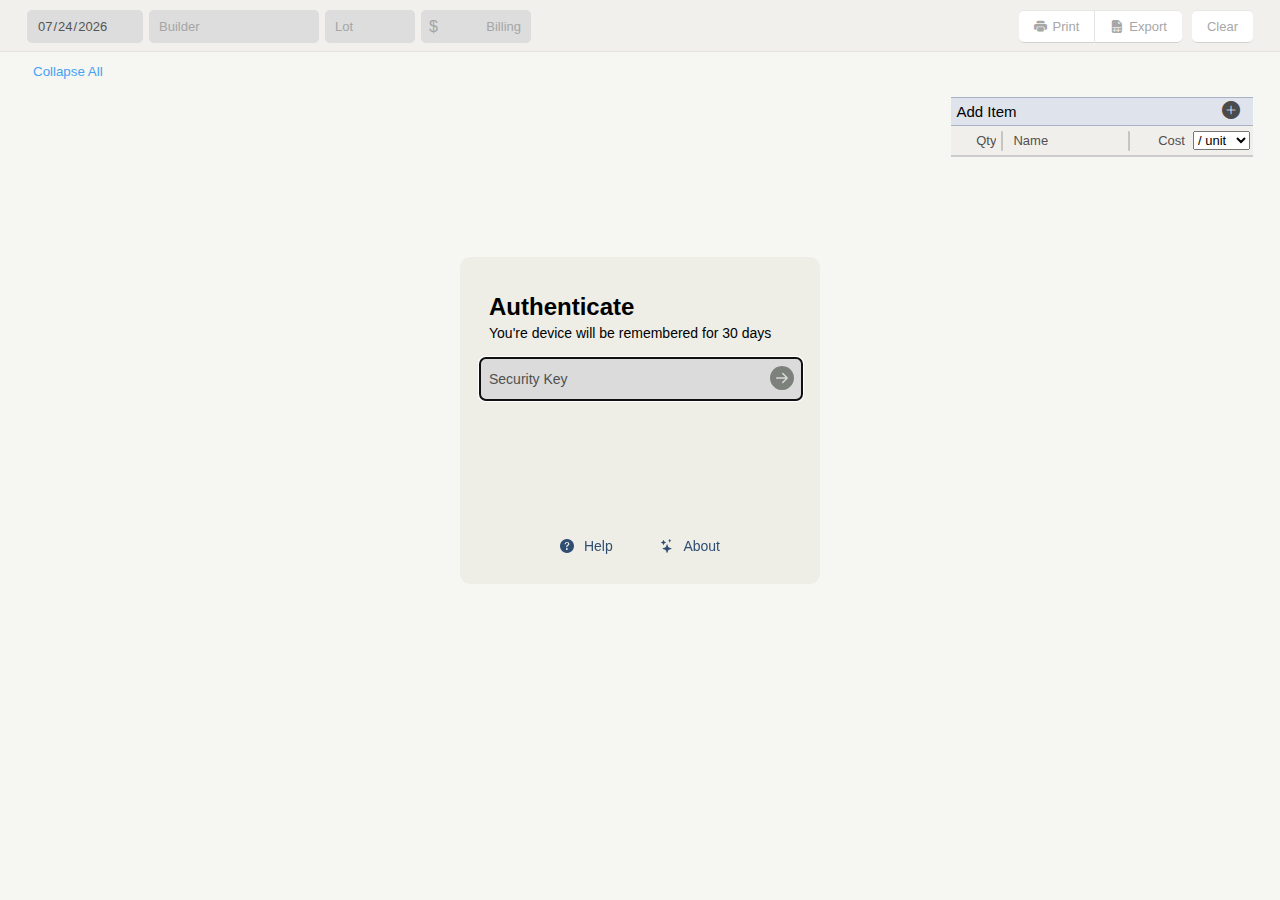
==== index.html @ ebaf76ff "add-item styling improvements" ====
<!DOCTYPE html>
<html lang="en">
<head>
	<!--Site Info-->
	<meta charset="utf-8">
	<title>Dayticket Entry</title>
	<meta name="description" content="Enter in timesheet data then print or export to QuickBooks bill">
	<link rel="canonical" href="https://dayticket.advanceas.com/">
	<!--Appearance-->
	<meta name="viewport" content="width=device-width, initial-scale=1.0, minimum-scale=1.0, maximum-scale=1.0">
	<link rel="stylesheet" type="text/css" href="style.css">
	<link rel="apple-touch-icon" href="https://www.advanceas.com/images/logo.png">
	<link rel="icon" type="image/png" sizes="271x271" href="https://www.advanceas.com/images/logo.png">
	<!-- OpenGraph -->
	<meta property="og:title" content="Advance • Day Ticket Entry">
	<meta property="og:site_name" content="Advance">
	<meta property="og:url" content="https://dayticket.advnaceas.com/">
	<meta property="og:type" content="website">
	<meta property="og:description" content="Enter in timesheet data then print or export to QuickBooks bill">
	<meta property="og:image" content="https://www.advanceas.com/images/logo.png">
</head>
<body>
	<div class="main">
		<div class="toolbar">
			<div class="toolbar-wrapper">
				<div class="toolbar-inputs">
					<div class="input date">
						<input id="date" type="date" placeholder="Builder" value="2021-01-01" min="2021-01-01" max="2050-12-31" disabled/>
					</div>
					<div class="input builder">
						<input id="builder" type="text" placeholder="Builder" disabled/>
					</div>
					<div class="input lot">
						<input id="lot" type="text" placeholder="Lot" disabled/>
					</div>
					<div class="input billing">
						<p>$</p>
						<input id="billing" type="text" placeholder="Billing" onclick="select()" onblur="DATA.formatInput('number', this)" disabled inputmode="decimal"/>
					</div>
				</div>
				<div class="toolbar-buttons">
					<button id='print' onclick="APP.printButton()" disabled><i class="bi bi-printer-fill" ></i>Print</button>
					<button id='export' onclick="APP.exportButton()" disabled><i class="bi bi-file-earmark-spreadsheet-fill"></i>Export</button>
					<button id='clear' onclick="APP.clearButton()" disabled>Clear</button>
				</div>
			</div>
		</div>
		
		<div class="collapseBtn-container">
			<button id="showcollapseBtn" onclick="DRAW.collapseAll()">Collapse All</button>
		</div>
		
		<div class="content-container">
			<div class="column" id="column-1"></div>
			<div class="column" id="column-2"></div>
			<div class="column" id="column-3"></div>
			<div class="column" id="column-4">
				<div class="section-table add-items">
					<div class="add-items-header">
						<h1 class="add-item">Add Item</h1>
						<button><i class="bi bi-plus-circle-fill"></i></button>
					</div>
					<ul class="section-list add-items-list">
						<label><li>
							<div class="item-container-new">
								<input type="number" step="0.01" min="0" class="qty" onclick="select()" inputmode="decimal" placeholder="Qty">
								<div class="input-seperator-pill"></div><input type="text" class="name" onclick="select()" placeholder="Name"><div class="input-seperator-pill"></div><input type="number" step="0.01" min="0" class="cost" onclick="select()" placeholder="Cost">
								<select class="unit-select">
									<optgroup name="Materials" label="Materials">
										<option value="materials">/ unit</option>
										<option value="ft">/ ft</option>
									</optgroup>
									<optgroup name="Labor" label="Labor">
										<option value="labor">/ hr</option>
									</optgroup>
								</select>
							</div>
						</li></label>
					</ul>
				</div>
			</div>
		</div>
		
		<div class="app-controls">
			<div class="js-message">
				<h2><i class="bi bi-exclamation-circle-fill"></i>Enable JavaScript to Use App</h2>
			</div>
			
			<div class="footer">
				<a href="/help"><i class="bi bi-question-circle-fill"></i> Help</a>
				<a href="/about"><i class="bi bi-stars"></i> About</a>
			</div>
		</div>
	</div>
	
	<div class="print">
		<div class="header">
			<div class="builder">
				<p>Builder</p>
				<h3 id="print-builder"></h3>
			</div>
			<div>
				<p>Lot</p>
				<h3 id="print-lot"></h3>
			</div>
			<div>
				<p>Date</p>
				<h3 id="print-date"></h3>
			</div>
		</div>
		
		<h1>Summary</h1>
		<div class="table-subheading">
			<p>Billed</p>
			<p id="print-billed"></p>
		</div>
		<div class="table">
			<div class="table-entry">
				<p class="column-1">Labor</p>
				<p class="column-2" id="print-labor-total"></p>
			</div>
			<div class="table-entry">
				<p class="column-1">Materials (Incl 6% Sales Tax)</p>
				<p class="column-2" id="print-materials-total"></p>
			</div>
			<div class="table-entry total-line">
				<p class="column-1">Total Cost</p>
				<p class="column-2" id="print-total-cost"></p>
			</div>
			<div class="table-entry total-line">
				<p class="column-1">Gross Profit</p>
				<p class="column-2" id="print-gross-perc"></p>
				<p class="column-3" id="print-gross-num"></p>
			</div>
		</div>
		
		<h1>Labor Cost</h1>
		<div class="table-subheading">
			<p class="column-1">Labor</p>
			<p class="column-2">Hours</p>
			<p class="column-3">Cost</p>
		</div>
		<div class="table" id="print-labor-table"></div>
		
		<h1>Material Cost</h1>
		<div class="table-subheading">
			<p class="column-1">Product</p>
			<p class="column-2">Qty</p>
			<p class="column-3">Cost</p>
		</div>
		<div class="table" id="print-materials-table"></div>
	</div>
	
	<script type="text/javascript" src="app.js"></script>
</body>
</html>
---- style.css ----
@import url('https://rsms.me/inter/inter.css');
@import url("https://cdn.jsdelivr.net/npm/bootstrap-icons@1.5.0/font/bootstrap-icons.css");
html, button, input, select, textarea {
	font-family: 'Inter', sans-serif;
}
@supports (font-variation-settings: normal) {
	html, button, input, select, textarea {
		font-family: 'Inter var', sans-serif;
	}
}
:root {
	--max-width: 1250px;
}
body {
	margin: 0;
	background-color: #f6f6f3;
	-webkit-print-color-adjust: exact !important;
	color-adjust: exact !important;
}
.print {
	display: none;
}

.toolbar, .toolbar-inputs, .toolbar-buttons {
	display: flex;
}
.toolbar-buttons {
	justify-content: flex-end;
	flex: 1 1 auto;
}

.toolbar {
	justify-content: space-between;
	flex-wrap: wrap-reverse;
	padding: 10px 0 0;
	margin: 0px 0 10px 0;
	
	background-color: #f1f0ec;
	border-bottom: 1.5px solid #e4e3dd;
	//border-top: 1.5px solid #f0f0f0;
}
.toolbar-wrapper {
	width: 100%;
	max-width: var(--max-width);
	margin: auto;
	display: flex;
	justify-content: space-between;
	flex-wrap: wrap-reverse;
}
.toolbar-wrapper > div {
	margin: 0 12px 8px;
}
.input {
	height: 33px;
	width: 170px;
	display: flex;
	align-items: center;
	margin-right: 6px;
	
	background-color: #dddddd;
	border-radius: 5px;
}
.billing {
	width: 110px;
}
.lot {
	width: 90px;
}
.date {
	width: auto;
}
.toolbar input {
	box-sizing: border-box;
	padding: 0 10px 0 10px;
	height: 100%;
	width: 100%;
	
	background-color: transparent;
	border: none;
	border-radius: 5px;
	font-size: 13px;
	font-weight: 500;
}
::placeholder {
	color: #505050;
	font-weight: 400;
}
input::-webkit-outer-spin-button,
input::-webkit-inner-spin-button {
	-webkit-appearance: none;
}

.input p {
	width: 20px;
	padding-left: 8px;
	text-align: left;
}
#billing {
	margin-left: -28px;
	text-align: right;
}

.toolbar-buttons button, .auth button {
	padding: 0 15px;
	height: 33px;
	margin-left: 10px;
	
	font-size: 13px;
	font-weight: 500;
	border: none;
	border-radius: 5px;
	background-color: #ffffff;
	border-top: 1px solid #e7e7e7;
	border-bottom: 1px solid #d1d1d1;
	cursor: pointer;
}
.toolbar-buttons button:hover {
	background-color: #f6f6f6;
	border-top: 1px solid #e7e7e7;
	border-bottom: 1px solid #cfcfcf;
}
.toolbar-buttons button:active {
	color: #787878;
}

.toolbar input:disabled::placeholder, .input p {
	color: #a5a5a5;
}
.toolbar-buttons button:disabled {
	color: #a7a7a7;
	cursor: default;
}
.toolbar-buttons button:disabled:hover {
	background-color: #ffffff;
	border-top: 1px solid #e7e7e7;
	border-bottom: 1px solid #d1d1d1;

}
#print {
	margin-right: 0;
	border-radius: 5px 0 0 5px;
	border-right: 1px solid #e5e5e5;
}
#export {
	margin-left: 0;
	border-radius: 0 5px 5px 0;
}
i {
	margin-right: 6px;
}


.collapseBtn-container {
	margin: 1px auto;
	width: calc(100% - 24px);
	max-width: calc(var(--max-width) - 24px);
	//background-color: red;
}
.collapseBtn-container button {
	background-color: transparent;
	border: none;
	color: #47a2ef;
	cursor: pointer;
}


.content-container {
	margin: 17px auto;
	display: flex;
	flex-wrap: wrap;
	justify-content: space-between;
	width: calc(100% - 24px);
	max-width: calc(var(--max-width) - 24px);
}
.column {
	width: calc(25% - 5px);
}
.section-table {
	width: 100%;
	background-color: #e8e7df;
	border-bottom: 1.5px solid #cccccc;
	margin-bottom: 10px;
}

.section-table h1 {
	font-size: 15px;
	font-weight: 400;
	background-color: #E5EDF1;
	border-bottom: 1px solid #A9C5D4;
	border-top: 1.5px solid #A9C5D4; 
	padding: 5px 5px;
	margin: 0;
}
.section-table h1.labor {
	border-bottom: 1px solid #9fbeb9;
	border-top: 1.5px solid #9fbeb9;
	background-color: #deece9;
}
.section-table button {
	padding: 0;
	background-color: transparent;
	border: none;
	width: auto;
	height: auto;
	cursor: pointer;
}
.section-table button:active {
	color: #777792;
}

.section-table ul {
	list-style: none;
	list-style-type: none;
	padding: 0;
	margin: 0;
}
.section-table li {
	display: flex;
	//align-items: center;
	border-bottom: 1px solid #cccccc;
	font-size: 13px;
}

.section-table input {
	position: relative;
	box-sizing: border-box;
	padding: 0 5px 0 10px;
	margin-right: 5px;
	height: 100%;
	min-height: 29px;
	width: 60px;
	
	background-color: #f0efeb;
	border-radius: 0;
	border: none;
	text-align: right;
	color: #3b6eb7;
	font-size: 13px;
	font-weight: 500;
}
.content-container input::-webkit-outer-spin-button,
.content-container input::-webkit-inner-spin-button {
  -webkit-appearance: none;
  margin: 0;
}
.content-container input[type=number] {
  -moz-appearance: textfield;
}
.section-table input:focus {
	background-color: #f6f5f0;
	z-index: 2;
}
.section-table input:invalid {
	background-color: #fee9e6;
	color: #d0434d;
}

.section-table p {
	padding: 5px 5px 3px 0;
	margin: 0;
}


.add-items-header {
	display: flex;
	justify-content: space-between;
	border-bottom: 1px solid #a9b1c6;
	border-top: 1.5px solid #a9b1c6;
	background-color: #dee3ec;
}
.add-items-header button {
	font-size: 18px;
	margin-right: 7px;
	padding-left: 1px;
	color: #4b4b4b;
}
.add-items-header button:hover {
	color: #181818;
}
.add-items-header button:active {
	color: #969696;
}
.input-seperator-pill {
	width: 2px;
	height: 20px;
	background-color: #c7c5bf;
	border-radius: 1px;
	display: inline-block;
}
.add-items-list input {
	margin: 0;
}
.unit-select {
	width: 57px;
	//height: 23px;
	margin-left: 3px;
	font-size: 13px;
	//background-color: #0452b1;
}
.item-container-new {
	display: flex;
	align-items: center;
	justify-content: space-between;
	background-color: #f0efeb;
	overflow-x: auto;
	width: 100%;
	padding-right: 3px;
}
.add-items-list input.qty {
	width: 50px;
}
.add-items-list input.cost {
	width: 60px;
	color: #000;
}
input.name {
	text-align: left;
	flex: 1;
	width: 80px;
	color: #000;
}
.section-table h1.add-item {
	background-color: transparent;
	border: none;
}
.new-item-buttons {
	display: flex;
	width: 50%;
	margin: 5px auto;
	justify-content: space-between;
}
.new-item-buttons button {
	font-size: 14px;
	font-weight: 400;
	padding: 5px 10px;
	border-radius: 5px;
	background-color: #ffffff;
	border-top: 1px solid #e5e0d9;
	border-bottom: 1px solid #bbbbbb;
	cursor: pointer;
}
.new-item-buttons button:disabled {
	color: #a7a7a7;
	cursor: default;
}




.app-controls {
	margin: 90px auto 60px;
	width: 360px;
	padding: 9px 0px 10px;
	background-color: #eeede6;
	border-radius: 10px;
}
.auth-container {
	margin-bottom: 130px;
}
.auth-container h2 {
	text-align: left;
	margin: 27px 29px 4px;
}
.auth-container p {
	margin: 0 29px 17px;
	font-size: 14px;
}
.new-auth {
	width: 320px;
	height: 42px;
	margin-left: 20px;
	margin-right: 20px;
	display: flex;
	align-items: center;
}
.new-auth input {
	background-color: #dbdbdb;
	border: none;
	height: 42px;
	width: 320px;
	border-radius: 6px;
	font-weight: 500;
	font-size: 14px;
	padding: 0 9px;
	margin-right: -40px;
}
.new-auth button {
	background-color: transparent;
	width: 40px;
	border: none;
	cursor: pointer;
	font-size: 24px;
	color: #0EBB0D;
	margin: 0;
	padding: 0;
	text-align: right;
}
.new-auth button:hover {
	color: #16a215;
}
.new-auth button:active {
	color: #4ccd4b;
}
.new-auth button:disabled {
	color: #7c827b;
	cursor: text;
}
#auth-help {
	margin: 7px 29px 0;
	font-size: 14px;
	color: #f59706;
}

.js-message {
	margin: 90px 0;
}
.js-message h2 {
	font-size: 18px;
	text-align: center;
	color: #f59706;
}

.app-status {
	width: 70%;
	margin: 10px auto 15px auto;
	
	border-bottom: 1px solid #c5c5bf;
}
.app-status h2 {
	font-size: 15px;
	text-align: center;
	color: #19b851;
}
.app-status a {
	font-weight: 500;
	color: #47a2ef;
}


.footer {
	width: 180px;
	display: flex;
	justify-content: space-between;
	margin: 12px auto;
}
.footer a {
	padding: 8px 10px;
	border-radius: 5px;
	font-size: 14px;
	font-weight: 500;
	color: #304e74;
	text-decoration: none;
}
.footer a:hover {
	color: #2a6bbc;
	background-color: #e3dfd4;
}


@media print {
	.main {
		display: none;
	}
	.print {
		display: block;
	}
	
	body {
		-webkit-print-color-adjust: exact !important;
		color-adjust: exact !important;
		background-color: transparent;
	}
	.print {
		width: 5in;
		margin: 8pt auto;
	}
	.print p, .print h3, .print h1 {
		margin: 0;
	}
	.print .header {
		display: flex;
		justify-content: space-between;
		width: 3.3in;
		margin-bottom: 8pt;
	}
	.print .builder {
		width: 1.2in;
	}
	.print .header p {
		font-size: 10pt;
		font-weight: 500;
		color: #3a3a3a;
	}
	.print .header h3 {
		font-size: 12pt;
		font-weight: 600;
	}
	
	.print h1 {
		padding: 5pt 0 3pt 4pt;
		font-size: 11pt;
		font-weight: 600;
		background-color: #232323;
		color: #ffffff;
	}
	.print .table-subheading {
		display: flex;
		justify-content: space-between;
		padding: 2pt 4pt;
		background-color: #dcdcdc;
		border-bottom: 1px solid #adadad;
		font-weight: 500;
		font-size: 10pt;
	}
	
	.print .table {
		margin-bottom: 7pt;
	}
	.print .table-entry {
		display: flex;
		justify-content: space-between;
		padding: 2pt 4pt;
		font-size: 10pt;
	}
	.print .total-line {
		border-top: 2px solid #636363;
		font-weight: 600;
	}
	.print .column-1 {
		width: 3in;
	}
	.print .column-2 {
		width: 0.75in;
		text-align: right;
	}
	.print .column-3 {
		width: 1.25in;
		text-align: right;
	}
	
	#print-labor-table .table-entry:nth-child(even) {
		background-color: #f0f0f0;
	}
	#print-materials-table .table-entry:nth-child(even) {
		background-color: #f0f0f0;
	}
}


@media (max-width: 800px) {
	.toolbar {
		flex-direction: column;
	}
	.toolbar-inputs {
		//flex-direction: column;
		flex-wrap: wrap;
		justify-content: space-between;
		width: 100%;
	}
	.input {
		width: calc(50% - 2px);
		margin-right: 0;
		margin-bottom: 5px;
	}
	.content-container {
		flex-direction: column;
	}
	.column {
		width: 100%;
	}
}
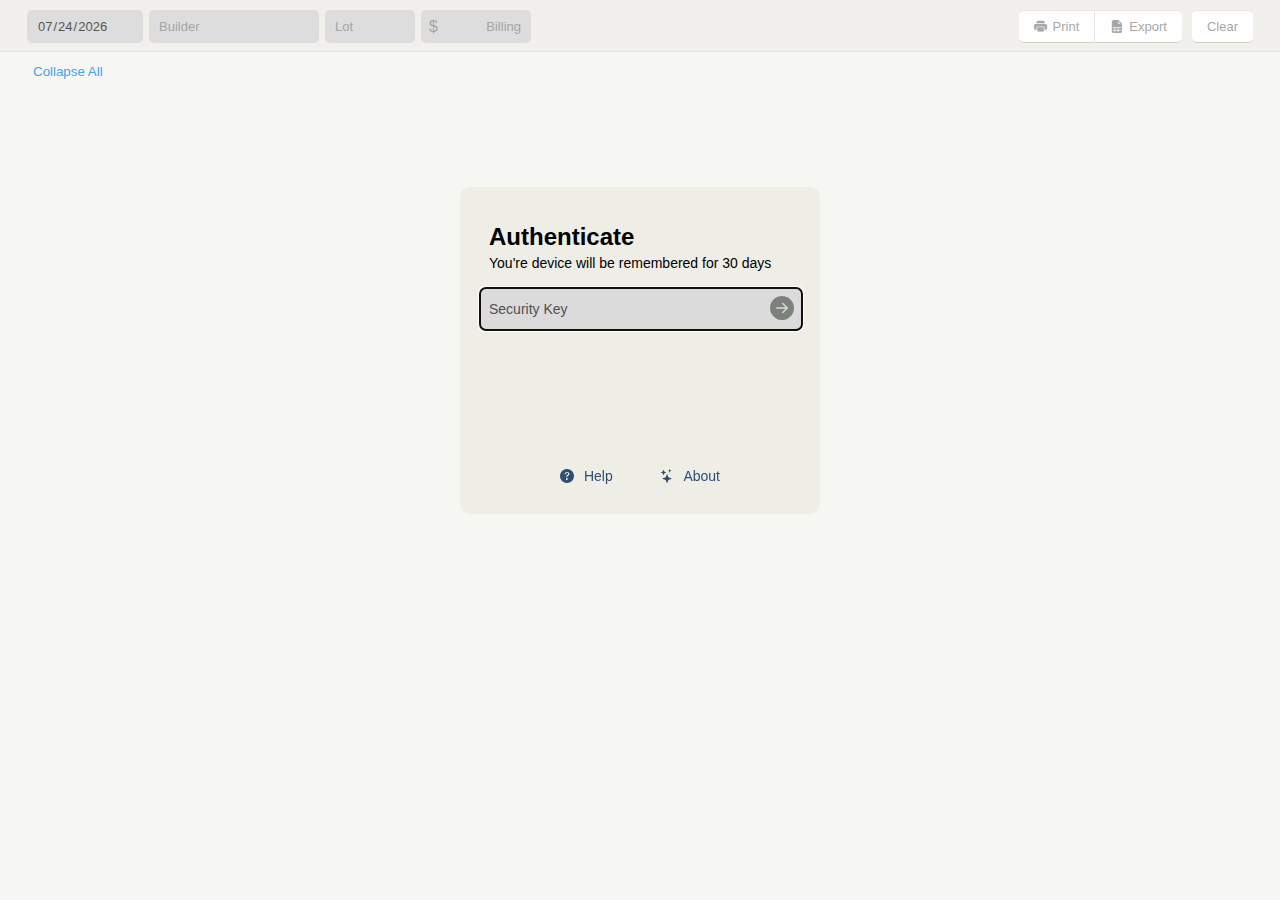
==== commit 7a9298da: "Add Item section UI" ====
--- a/index.html
+++ b/index.html
@@ -57,8 +57,8 @@
 			<div class="column" id="column-4">
 				<div class="section-table add-items">
 					<div class="add-items-header">
-						<h1 class="add-item">Add Item</h1>
-						<button><i class="bi bi-plus-circle-fill"></i></button>
+						<button><h1 class="add-item"><i class="bi bi-plus-circle-fill"></i>Add Item</h1></button>
+						<p>Edit</p>
 					</div>
 					<ul class="section-list add-items-list">
 						<label><li>
--- a/style.css
+++ b/style.css
@@ -261,6 +261,9 @@
 }
 
 
+.add-items {
+	display: none;
+}
 .add-items-header {
 	display: flex;
 	justify-content: space-between;
@@ -269,10 +272,10 @@
 	background-color: #dee3ec;
 }
 .add-items-header button {
-	font-size: 18px;
-	margin-right: 7px;
+	font-size: 16px;
+	//margin-right: 7px;
 	padding-left: 1px;
-	color: #4b4b4b;
+	color: #373737;
 }
 .add-items-header button:hover {
 	color: #181818;
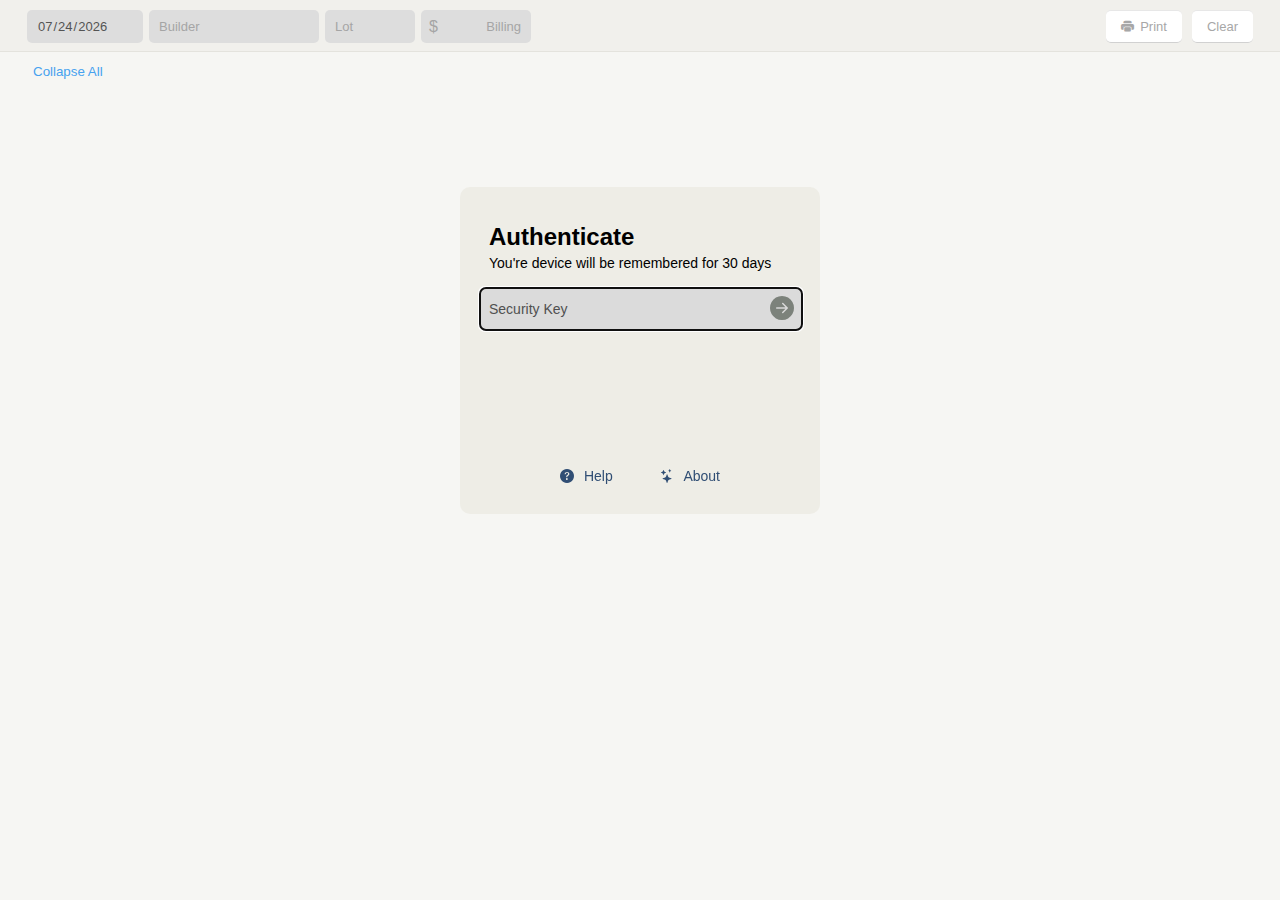
==== commit 5284ffd1: "Adds demo mode, removes export button" ====
--- a/index.html
+++ b/index.html
@@ -40,7 +40,7 @@
 				</div>
 				<div class="toolbar-buttons">
 					<button id='print' onclick="APP.printButton()" disabled><i class="bi bi-printer-fill" ></i>Print</button>
-					<button id='export' onclick="APP.exportButton()" disabled><i class="bi bi-file-earmark-spreadsheet-fill"></i>Export</button>
+					<!-- <button id='export' onclick="APP.exportButton()" disabled><i class="bi bi-file-earmark-spreadsheet-fill"></i>Export</button> -->
 					<button id='clear' onclick="APP.clearButton()" disabled>Clear</button>
 				</div>
 			</div>
@@ -57,26 +57,9 @@
 			<div class="column" id="column-4">
 				<div class="section-table add-items">
 					<div class="add-items-header">
-						<button><h1 class="add-item"><i class="bi bi-plus-circle-fill"></i>Add Item</h1></button>
-						<p>Edit</p>
+						<button onclick="DRAW.addNewItem()"><h1 class="add-item"><i class="bi bi-plus-circle-fill"></i>Add Item</h1></button>
 					</div>
-					<ul class="section-list add-items-list">
-						<label><li>
-							<div class="item-container-new">
-								<input type="number" step="0.01" min="0" class="qty" onclick="select()" inputmode="decimal" placeholder="Qty">
-								<div class="input-seperator-pill"></div><input type="text" class="name" onclick="select()" placeholder="Name"><div class="input-seperator-pill"></div><input type="number" step="0.01" min="0" class="cost" onclick="select()" placeholder="Cost">
-								<select class="unit-select">
-									<optgroup name="Materials" label="Materials">
-										<option value="materials">/ unit</option>
-										<option value="ft">/ ft</option>
-									</optgroup>
-									<optgroup name="Labor" label="Labor">
-										<option value="labor">/ hr</option>
-									</optgroup>
-								</select>
-							</div>
-						</li></label>
-					</ul>
+					<ul class="section-list add-items-list"></ul>
 				</div>
 			</div>
 		</div>
@@ -152,5 +135,6 @@
 	</div>
 	
 	<script type="text/javascript" src="app.js"></script>
+	<script type="text/javascript" src="demo.js"></script>
 </body>
 </html>
--- a/style.css
+++ b/style.css
@@ -138,8 +138,8 @@
 }
 #print {
 	margin-right: 0;
-	border-radius: 5px 0 0 5px;
-	border-right: 1px solid #e5e5e5;
+	//border-radius: 5px 0 0 5px;
+	//border-right: 1px solid #e5e5e5;
 }
 #export {
 	margin-left: 0;
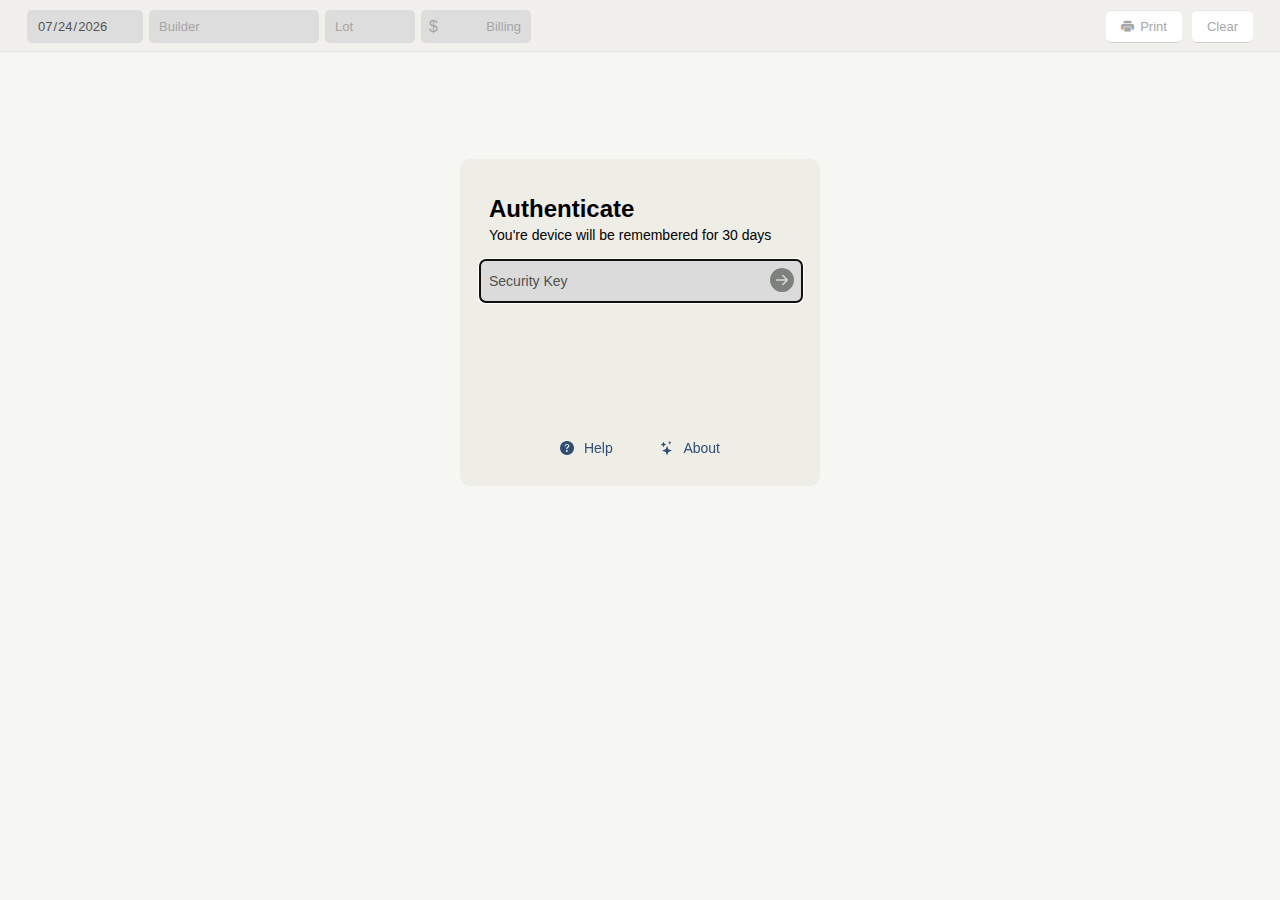
==== commit 70d89370: "Adds notes section" ====
--- a/index.html
+++ b/index.html
@@ -61,6 +61,8 @@
 					</div>
 					<ul class="section-list add-items-list"></ul>
 				</div>
+				
+				<textarea class="notes" maxlength="500" placeholder="Notes"></textarea>
 			</div>
 		</div>
 		
@@ -90,6 +92,10 @@
 				<p>Date</p>
 				<h3 id="print-date"></h3>
 			</div>
+		</div>
+		
+		<div class="print-notes">
+			<p id="print-notes"></p>
 		</div>
 		
 		<h1>Summary</h1>
--- a/style.css
+++ b/style.css
@@ -151,6 +151,7 @@
 
 
 .collapseBtn-container {
+	display: none;
 	margin: 1px auto;
 	width: calc(100% - 24px);
 	max-width: calc(var(--max-width) - 24px);
@@ -224,11 +225,11 @@
 .section-table input {
 	position: relative;
 	box-sizing: border-box;
-	padding: 0 5px 0 10px;
+	padding: 0 5px 0 5px;
 	margin-right: 5px;
 	height: 100%;
 	min-height: 29px;
-	width: 60px;
+	width: 67px;
 	
 	background-color: #f0efeb;
 	border-radius: 0;
@@ -348,6 +349,23 @@
 }
 
 
+.notes {
+	display: none;
+	resize: none;
+	min-height: 90px;
+	width: 100%;
+	box-sizing: border-box;
+	border: none;
+	background: none;
+	border-radius: 5px;
+	background-color: #e9e8e3ff;
+	padding: 8px 8px;
+	font-size: 13px;
+}
+.notes::placeholder {
+	font-style: italic;
+}
+
 
 
 .app-controls {
@@ -484,7 +502,6 @@
 		display: flex;
 		justify-content: space-between;
 		width: 3.3in;
-		margin-bottom: 8pt;
 	}
 	.print .builder {
 		width: 1.2in;
@@ -497,6 +514,11 @@
 	.print .header h3 {
 		font-size: 12pt;
 		font-weight: 600;
+	}
+	.print .print-notes {
+		font-size: 9pt;
+		margin-top: 3pt;
+		margin-bottom: 5pt;
 	}
 	
 	.print h1 {
@@ -571,4 +593,7 @@
 	.column {
 		width: 100%;
 	}
+	.collapseBtn-container {
+		display: block;
+	}
 }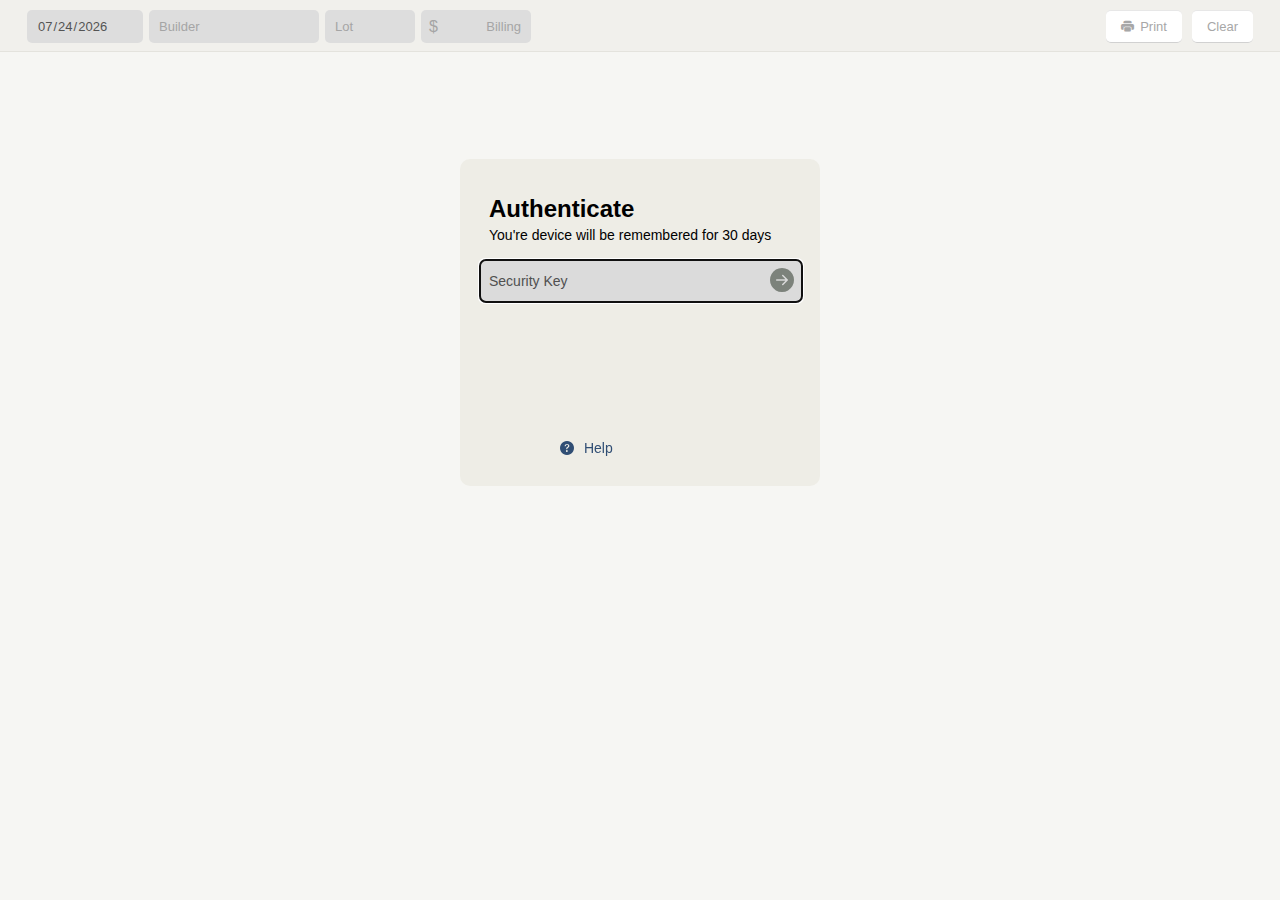
==== commit 4efc2d82: "removes about page" ====
--- a/index.html
+++ b/index.html
@@ -73,7 +73,6 @@
 			
 			<div class="footer">
 				<a href="/help"><i class="bi bi-question-circle-fill"></i> Help</a>
-				<a href="/about"><i class="bi bi-stars"></i> About</a>
 			</div>
 		</div>
 	</div>
